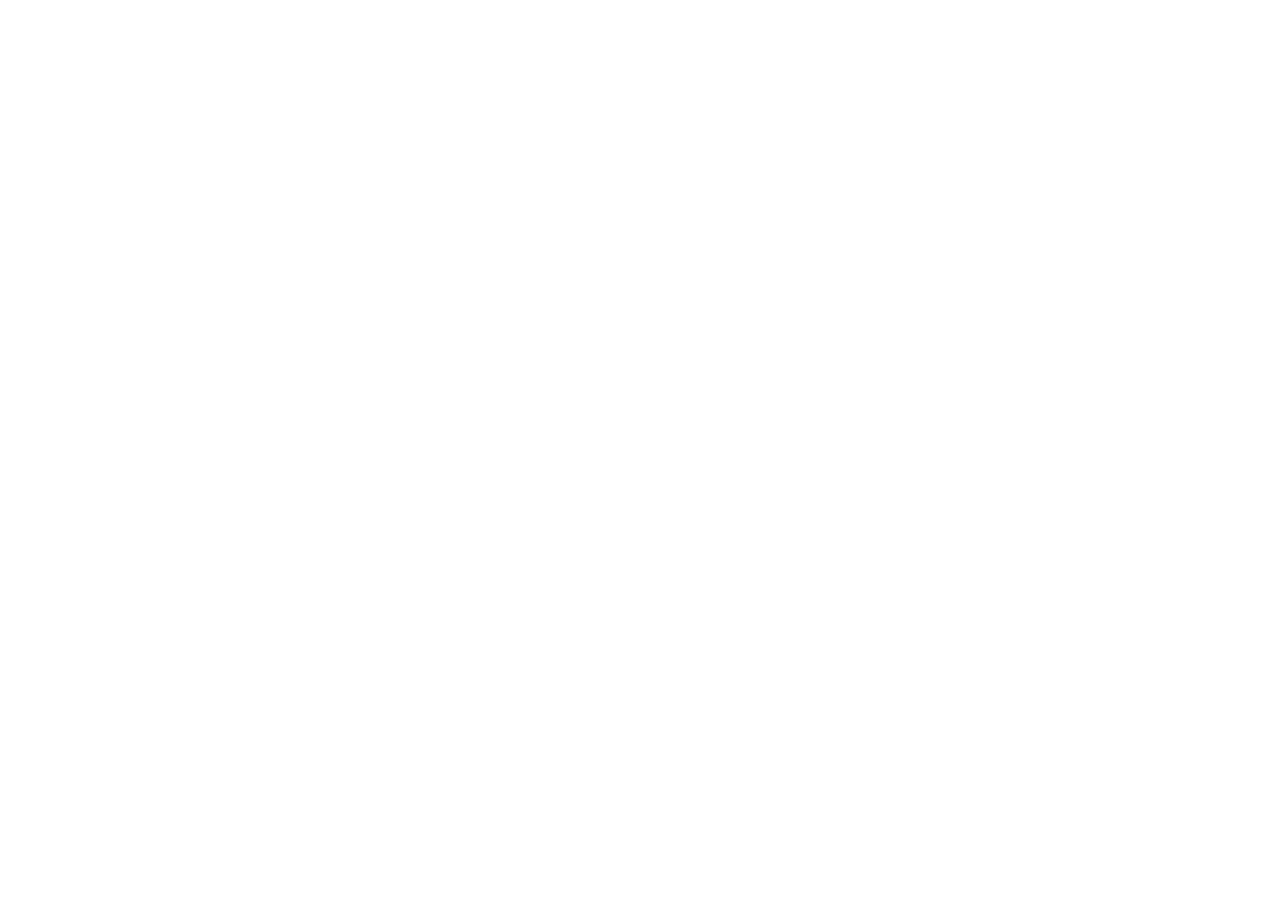
==== login.html @ 31818b15 "init project" ====
<!DOCTYPE html>
<html lang="en">
<head>
    <meta charset="UTF-8">
    <meta http-equiv="X-UA-Compatible" content="IE=edge">
    <meta name="viewport" content="width=device-width, initial-scale=1.0">
    <title>Document</title>
</head>
<body>
    
</body>
</html>
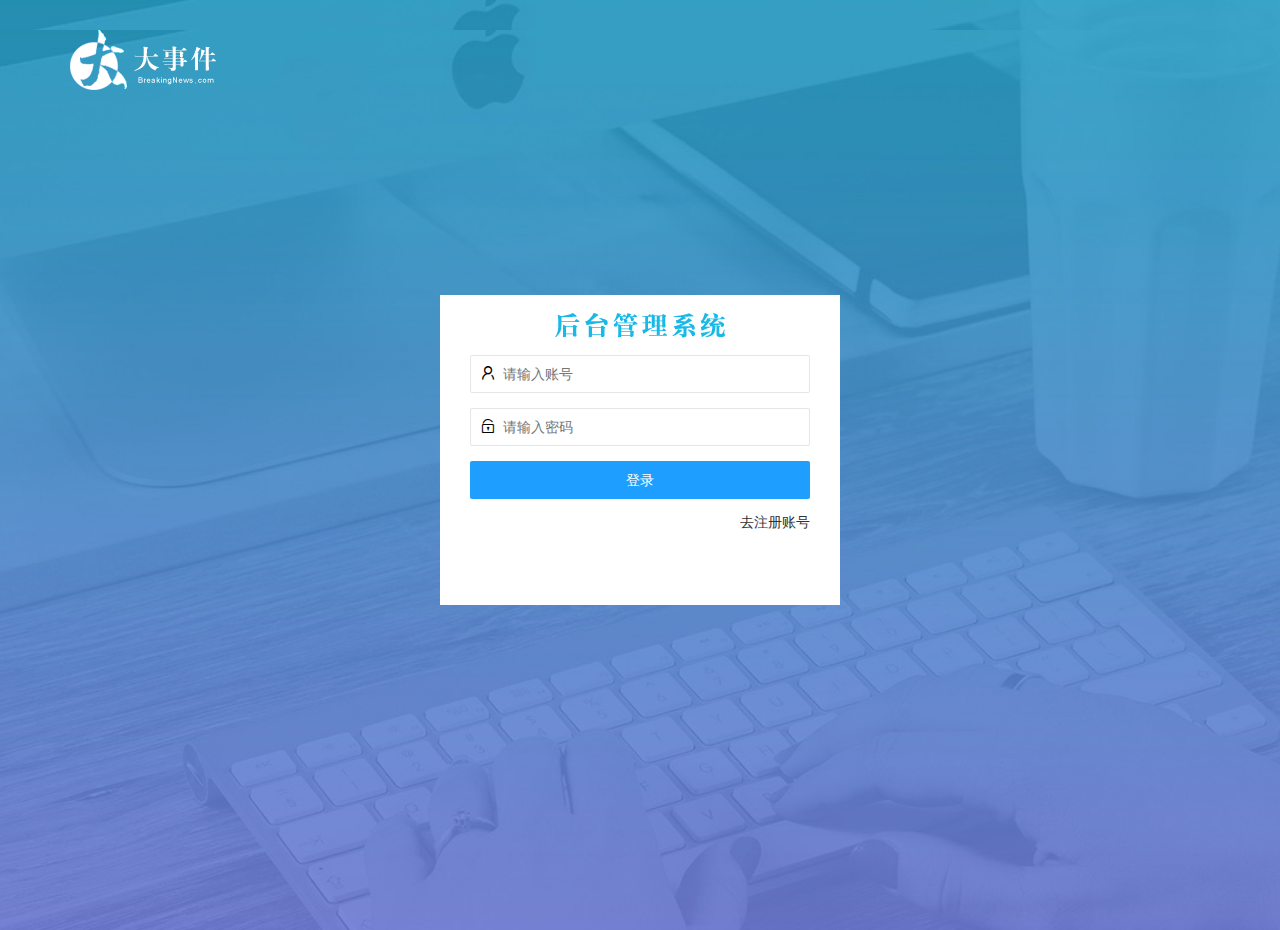
==== commit 35775973: "完成了登录和注册功能" ====
--- a/login.html
+++ b/login.html
@@ -4,9 +4,77 @@
     <meta charset="UTF-8">
     <meta http-equiv="X-UA-Compatible" content="IE=edge">
     <meta name="viewport" content="width=device-width, initial-scale=1.0">
-    <title>Document</title>
+    <title>大事件-登录/注册</title>
+    <!-- 导入layui样式 -->
+    <link rel="stylesheet" href="/assets/lib/layui/css/layui.css">
+    <!-- 导入自定义样式 -->
+    <link rel="stylesheet" href="/assets/css/login.css">
 </head>
 <body>
-    
+    <!-- 标题Logo区域 -->
+    <div class = 'bg_event layui-main'>
+        <img src="/assets/images/logo.png">
+    </div>
+
+    <!-- 登录注册区域 -->
+    <div class="bg_login">
+        <div class="bg_login_title"></div>
+        <!-- 登录区域 -->
+        <div class="login_box">
+            <!-- 登录表单 -->
+            <form class="layui-form" id="form_login">
+                <!-- 账号区域 -->
+                <div class="layui-form-item">
+                   <i class="layui-icon layui-icon-username"></i> 
+                   <input type="text" name="user" required  lay-verify="required" placeholder="请输入账号" autocomplete="off" class="layui-input">
+                </div>
+                <!-- 密码区域 -->
+                <div class="layui-form-item">
+                    <i class="layui-icon layui-icon-password"></i>  
+                    <input type="password" name="password" required  lay-verify="required|pwd" placeholder="请输入密码" autocomplete="off" class="layui-input">
+                </div>
+                <!-- 登录按钮 -->
+                <div class="layui-form-item">
+                    <button class="layui-btn layui-btn-fluid layui-btn-normal" lay-submit lay-filter="formDemo">登录</button>
+                </div>
+                <div class="layui-form-item">
+                    <a class="link" href="javascript:;" id="linkReg">去注册账号</a>
+                </div>
+            </form>
+            
+        </div>
+        <!-- 注册区域 -->
+        <div class="reg_box">
+            <!-- 注册表单 -->
+            <form class="layui-form" id = 'form_reg'>
+                <!-- 账号区域 -->
+                <div class="layui-form-item">
+                    <i class="layui-icon layui-icon-username"></i> 
+                   <input type="text" name="user" required  lay-verify="required" placeholder="请输入账号" autocomplete="off" class="layui-input">
+                </div>
+                <!-- 密码区域 -->
+                <div class="layui-form-item">
+                    <i class="layui-icon layui-icon-password"></i>  
+                    <input type="password" name="password" required  lay-verify="required|pwd" placeholder="请输入密码" autocomplete="off" class="layui-input">
+                </div>
+                <div class="layui-form-item">
+                    <i class="layui-icon layui-icon-password"></i>  
+                    <input type="password" name="repassword" required  lay-verify="required|repwd" placeholder="请再次输入密码" autocomplete="off" class="layui-input">
+                </div>
+                <!-- 注册按钮 -->
+                <div class="layui-form-item">
+                    <button class="layui-btn layui-btn-fluid layui-btn-normal" lay-submit lay-filter="formDemo">立即注册</button>
+                </div>
+                <div class="layui-form-item">
+                    <a class="link" href="javascript:;" id='linkLogin'>去登录</a>
+                </div>
+            </form>
+        </div>
+    </div>
+
+    <script src="/assets/lib/layui/layui.all.js"></script>
+    <script src="/assets/lib/jquery.js"></script>
+    <script src="/assets/js/baseApi.js"></script>
+    <script src="/assets/js/login.js"></script>
 </body>
 </html>--- a/assets/lib/layui/css/layui.css
+++ b/assets/lib/layui/css/layui.css
@@ -0,0 +1,2 @@
+/** layui-v2.5.5 MIT License By https://www.layui.com */
+ .layui-inline,img{display:inline-block;vertical-align:middle}h1,h2,h3,h4,h5,h6{font-weight:400}.layui-edge,.layui-header,.layui-inline,.layui-main{position:relative}.layui-body,.layui-edge,.layui-elip{overflow:hidden}.layui-btn,.layui-edge,.layui-inline,img{vertical-align:middle}.layui-btn,.layui-disabled,.layui-icon,.layui-unselect{-moz-user-select:none;-webkit-user-select:none;-ms-user-select:none}.layui-elip,.layui-form-checkbox span,.layui-form-pane .layui-form-label{text-overflow:ellipsis;white-space:nowrap}.layui-breadcrumb,.layui-tree-btnGroup{visibility:hidden}blockquote,body,button,dd,div,dl,dt,form,h1,h2,h3,h4,h5,h6,input,li,ol,p,pre,td,textarea,th,ul{margin:0;padding:0;-webkit-tap-highlight-color:rgba(0,0,0,0)}a:active,a:hover{outline:0}img{border:none}li{list-style:none}table{border-collapse:collapse;border-spacing:0}h4,h5,h6{font-size:100%}button,input,optgroup,option,select,textarea{font-family:inherit;font-size:inherit;font-style:inherit;font-weight:inherit;outline:0}pre{white-space:pre-wrap;white-space:-moz-pre-wrap;white-space:-pre-wrap;white-space:-o-pre-wrap;word-wrap:break-word}body{line-height:24px;font:14px Helvetica Neue,Helvetica,PingFang SC,Tahoma,Arial,sans-serif}hr{height:1px;margin:10px 0;border:0;clear:both}a{color:#333;text-decoration:none}a:hover{color:#777}a cite{font-style:normal;*cursor:pointer}.layui-border-box,.layui-border-box *{box-sizing:border-box}.layui-box,.layui-box *{box-sizing:content-box}.layui-clear{clear:both;*zoom:1}.layui-clear:after{content:'\20';clear:both;*zoom:1;display:block;height:0}.layui-inline{*display:inline;*zoom:1}.layui-edge{display:inline-block;width:0;height:0;border-width:6px;border-style:dashed;border-color:transparent}.layui-edge-top{top:-4px;border-bottom-color:#999;border-bottom-style:solid}.layui-edge-right{border-left-color:#999;border-left-style:solid}.layui-edge-bottom{top:2px;border-top-color:#999;border-top-style:solid}.layui-edge-left{border-right-color:#999;border-right-style:solid}.layui-disabled,.layui-disabled:hover{color:#d2d2d2!important;cursor:not-allowed!important}.layui-circle{border-radius:100%}.layui-show{display:block!important}.layui-hide{display:none!important}@font-face{font-family:layui-icon;src:url(../font/iconfont.eot?v=250);src:url(../font/iconfont.eot?v=250#iefix) format('embedded-opentype'),url(../font/iconfont.woff2?v=250) format('woff2'),url(../font/iconfont.woff?v=250) format('woff'),url(../font/iconfont.ttf?v=250) format('truetype'),url(../font/iconfont.svg?v=250#layui-icon) format('svg')}.layui-icon{font-family:layui-icon!important;font-size:16px;font-style:normal;-webkit-font-smoothing:antialiased;-moz-osx-font-smoothing:grayscale}.layui-icon-reply-fill:before{content:"\e611"}.layui-icon-set-fill:before{content:"\e614"}.layui-icon-menu-fill:before{content:"\e60f"}.layui-icon-search:before{content:"\e615"}.layui-icon-share:before{content:"\e641"}.layui-icon-set-sm:before{content:"\e620"}.layui-icon-engine:before{content:"\e628"}.layui-icon-close:before{content:"\1006"}.layui-icon-close-fill:before{content:"\1007"}.layui-icon-chart-screen:before{content:"\e629"}.layui-icon-star:before{content:"\e600"}.layui-icon-circle-dot:before{content:"\e617"}.layui-icon-chat:before{content:"\e606"}.layui-icon-release:before{content:"\e609"}.layui-icon-list:before{content:"\e60a"}.layui-icon-chart:before{content:"\e62c"}.layui-icon-ok-circle:before{content:"\1005"}.layui-icon-layim-theme:before{content:"\e61b"}.layui-icon-table:before{content:"\e62d"}.layui-icon-right:before{content:"\e602"}.layui-icon-left:before{content:"\e603"}.layui-icon-cart-simple:before{content:"\e698"}.layui-icon-face-cry:before{content:"\e69c"}.layui-icon-face-smile:before{content:"\e6af"}.layui-icon-survey:before{content:"\e6b2"}.layui-icon-tree:before{content:"\e62e"}.layui-icon-upload-circle:before{content:"\e62f"}.layui-icon-add-circle:before{content:"\e61f"}.layui-icon-download-circle:before{content:"\e601"}.layui-icon-templeate-1:before{content:"\e630"}.layui-icon-util:before{content:"\e631"}.layui-icon-face-surprised:before{content:"\e664"}.layui-icon-edit:before{content:"\e642"}.layui-icon-speaker:before{content:"\e645"}.layui-icon-down:before{content:"\e61a"}.layui-icon-file:before{content:"\e621"}.layui-icon-layouts:before{content:"\e632"}.layui-icon-rate-half:before{content:"\e6c9"}.layui-icon-add-circle-fine:before{content:"\e608"}.layui-icon-prev-circle:before{content:"\e633"}.layui-icon-read:before{content:"\e705"}.layui-icon-404:before{content:"\e61c"}.layui-icon-carousel:before{content:"\e634"}.layui-icon-help:before{content:"\e607"}.layui-icon-code-circle:before{content:"\e635"}.layui-icon-water:before{content:"\e636"}.layui-icon-username:before{content:"\e66f"}.layui-icon-find-fill:before{content:"\e670"}.layui-icon-about:before{content:"\e60b"}.layui-icon-location:before{content:"\e715"}.layui-icon-up:before{content:"\e619"}.layui-icon-pause:before{content:"\e651"}.layui-icon-date:before{content:"\e637"}.layui-icon-layim-uploadfile:before{content:"\e61d"}.layui-icon-delete:before{content:"\e640"}.layui-icon-play:before{content:"\e652"}.layui-icon-top:before{content:"\e604"}.layui-icon-friends:before{content:"\e612"}.layui-icon-refresh-3:before{content:"\e9aa"}.layui-icon-ok:before{content:"\e605"}.layui-icon-layer:before{content:"\e638"}.layui-icon-face-smile-fine:before{content:"\e60c"}.layui-icon-dollar:before{content:"\e659"}.layui-icon-group:before{content:"\e613"}.layui-icon-layim-download:before{content:"\e61e"}.layui-icon-picture-fine:before{content:"\e60d"}.layui-icon-link:before{content:"\e64c"}.layui-icon-diamond:before{content:"\e735"}.layui-icon-log:before{content:"\e60e"}.layui-icon-rate-solid:before{content:"\e67a"}.layui-icon-fonts-del:before{content:"\e64f"}.layui-icon-unlink:before{content:"\e64d"}.layui-icon-fonts-clear:before{content:"\e639"}.layui-icon-triangle-r:before{content:"\e623"}.layui-icon-circle:before{content:"\e63f"}.layui-icon-radio:before{content:"\e643"}.layui-icon-align-center:before{content:"\e647"}.layui-icon-align-right:before{content:"\e648"}.layui-icon-align-left:before{content:"\e649"}.layui-icon-loading-1:before{content:"\e63e"}.layui-icon-return:before{content:"\e65c"}.layui-icon-fonts-strong:before{content:"\e62b"}.layui-icon-upload:before{content:"\e67c"}.layui-icon-dialogue:before{content:"\e63a"}.layui-icon-video:before{content:"\e6ed"}.layui-icon-headset:before{content:"\e6fc"}.layui-icon-cellphone-fine:before{content:"\e63b"}.layui-icon-add-1:before{content:"\e654"}.layui-icon-face-smile-b:before{content:"\e650"}.layui-icon-fonts-html:before{content:"\e64b"}.layui-icon-form:before{content:"\e63c"}.layui-icon-cart:before{content:"\e657"}.layui-icon-camera-fill:before{content:"\e65d"}.layui-icon-tabs:before{content:"\e62a"}.layui-icon-fonts-code:before{content:"\e64e"}.layui-icon-fire:before{content:"\e756"}.layui-icon-set:before{content:"\e716"}.layui-icon-fonts-u:before{content:"\e646"}.layui-icon-triangle-d:before{content:"\e625"}.layui-icon-tips:before{content:"\e702"}.layui-icon-picture:before{content:"\e64a"}.layui-icon-more-vertical:before{content:"\e671"}.layui-icon-flag:before{content:"\e66c"}.layui-icon-loading:before{content:"\e63d"}.layui-icon-fonts-i:before{content:"\e644"}.layui-icon-refresh-1:before{content:"\e666"}.layui-icon-rmb:before{content:"\e65e"}.layui-icon-home:before{content:"\e68e"}.layui-icon-user:before{content:"\e770"}.layui-icon-notice:before{content:"\e667"}.layui-icon-login-weibo:before{content:"\e675"}.layui-icon-voice:before{content:"\e688"}.layui-icon-upload-drag:before{content:"\e681"}.layui-icon-login-qq:before{content:"\e676"}.layui-icon-snowflake:before{content:"\e6b1"}.layui-icon-file-b:before{content:"\e655"}.layui-icon-template:before{content:"\e663"}.layui-icon-auz:before{content:"\e672"}.layui-icon-console:before{content:"\e665"}.layui-icon-app:before{content:"\e653"}.layui-icon-prev:before{content:"\e65a"}.layui-icon-website:before{content:"\e7ae"}.layui-icon-next:before{content:"\e65b"}.layui-icon-component:before{content:"\e857"}.layui-icon-more:before{content:"\e65f"}.layui-icon-login-wechat:before{content:"\e677"}.layui-icon-shrink-right:before{content:"\e668"}.layui-icon-spread-left:before{content:"\e66b"}.layui-icon-camera:before{content:"\e660"}.layui-icon-note:before{content:"\e66e"}.layui-icon-refresh:before{content:"\e669"}.layui-icon-female:before{content:"\e661"}.layui-icon-male:before{content:"\e662"}.layui-icon-password:before{content:"\e673"}.layui-icon-senior:before{content:"\e674"}.layui-icon-theme:before{content:"\e66a"}.layui-icon-tread:before{content:"\e6c5"}.layui-icon-praise:before{content:"\e6c6"}.layui-icon-star-fill:before{content:"\e658"}.layui-icon-rate:before{content:"\e67b"}.layui-icon-template-1:before{content:"\e656"}.layui-icon-vercode:before{content:"\e679"}.layui-icon-cellphone:before{content:"\e678"}.layui-icon-screen-full:before{content:"\e622"}.layui-icon-screen-restore:before{content:"\e758"}.layui-icon-cols:before{content:"\e610"}.layui-icon-export:before{content:"\e67d"}.layui-icon-print:before{content:"\e66d"}.layui-icon-slider:before{content:"\e714"}.layui-icon-addition:before{content:"\e624"}.layui-icon-subtraction:before{content:"\e67e"}.layui-icon-service:before{content:"\e626"}.layui-icon-transfer:before{content:"\e691"}.layui-main{width:1140px;margin:0 auto}.layui-header{z-index:1000;height:60px}.layui-header a:hover{transition:all .5s;-webkit-transition:all .5s}.layui-side{position:fixed;left:0;top:0;bottom:0;z-index:999;width:200px;overflow-x:hidden}.layui-side-scroll{position:relative;width:220px;height:100%;overflow-x:hidden}.layui-body{position:absolute;left:200px;right:0;top:0;bottom:0;z-index:998;width:auto;overflow-y:auto;box-sizing:border-box}.layui-layout-body{overflow:hidden}.layui-layout-admin .layui-header{background-color:#23262E}.layui-layout-admin .layui-side{top:60px;width:200px;overflow-x:hidden}.layui-layout-admin .layui-body{position:fixed;top:60px;bottom:44px}.layui-layout-admin .layui-main{width:auto;margin:0 15px}.layui-layout-admin .layui-footer{position:fixed;left:200px;right:0;bottom:0;height:44px;line-height:44px;padding:0 15px;background-color:#eee}.layui-layout-admin .layui-logo{position:absolute;left:0;top:0;width:200px;height:100%;line-height:60px;text-align:center;color:#009688;font-size:16px}.layui-layout-admin .layui-header .layui-nav{background:0 0}.layui-layout-left{position:absolute!important;left:200px;top:0}.layui-layout-right{position:absolute!important;right:0;top:0}.layui-container{position:relative;margin:0 auto;padding:0 15px;box-sizing:border-box}.layui-fluid{position:relative;margin:0 auto;padding:0 15px}.layui-row:after,.layui-row:before{content:'';display:block;clear:both}.layui-col-lg1,.layui-col-lg10,.layui-col-lg11,.layui-col-lg12,.layui-col-lg2,.layui-col-lg3,.layui-col-lg4,.layui-col-lg5,.layui-col-lg6,.layui-col-lg7,.layui-col-lg8,.layui-col-lg9,.layui-col-md1,.layui-col-md10,.layui-col-md11,.layui-col-md12,.layui-col-md2,.layui-col-md3,.layui-col-md4,.layui-col-md5,.layui-col-md6,.layui-col-md7,.layui-col-md8,.layui-col-md9,.layui-col-sm1,.layui-col-sm10,.layui-col-sm11,.layui-col-sm12,.layui-col-sm2,.layui-col-sm3,.layui-col-sm4,.layui-col-sm5,.layui-col-sm6,.layui-col-sm7,.layui-col-sm8,.layui-col-sm9,.layui-col-xs1,.layui-col-xs10,.layui-col-xs11,.layui-col-xs12,.layui-col-xs2,.layui-col-xs3,.layui-col-xs4,.layui-col-xs5,.layui-col-xs6,.layui-col-xs7,.layui-col-xs8,.layui-col-xs9{position:relative;display:block;box-sizing:border-box}.layui-col-xs1,.layui-col-xs10,.layui-col-xs11,.layui-col-xs12,.layui-col-xs2,.layui-col-xs3,.layui-col-xs4,.layui-col-xs5,.layui-col-xs6,.layui-col-xs7,.layui-col-xs8,.layui-col-xs9{float:left}.layui-col-xs1{width:8.33333333%}.layui-col-xs2{width:16.66666667%}.layui-col-xs3{width:25%}.layui-col-xs4{width:33.33333333%}.layui-col-xs5{width:41.66666667%}.layui-col-xs6{width:50%}.layui-col-xs7{width:58.33333333%}.layui-col-xs8{width:66.66666667%}.layui-col-xs9{width:75%}.layui-col-xs10{width:83.33333333%}.layui-col-xs11{width:91.66666667%}.layui-col-xs12{width:100%}.layui-col-xs-offset1{margin-left:8.33333333%}.layui-col-xs-offset2{margin-left:16.66666667%}.layui-col-xs-offset3{margin-left:25%}.layui-col-xs-offset4{margin-left:33.33333333%}.layui-col-xs-offset5{margin-left:41.66666667%}.layui-col-xs-offset6{margin-left:50%}.layui-col-xs-offset7{margin-left:58.33333333%}.layui-col-xs-offset8{margin-left:66.66666667%}.layui-col-xs-offset9{margin-left:75%}.layui-col-xs-offset10{margin-left:83.33333333%}.layui-col-xs-offset11{margin-left:91.66666667%}.layui-col-xs-offset12{margin-left:100%}@media screen and (max-width:768px){.layui-hide-xs{display:none!important}.layui-show-xs-block{display:block!important}.layui-show-xs-inline{display:inline!important}.layui-show-xs-inline-block{display:inline-block!important}}@media screen and (min-width:768px){.layui-container{width:750px}.layui-hide-sm{display:none!important}.layui-show-sm-block{display:block!important}.layui-show-sm-inline{display:inline!important}.layui-show-sm-inline-block{display:inline-block!important}.layui-col-sm1,.layui-col-sm10,.layui-col-sm11,.layui-col-sm12,.layui-col-sm2,.layui-col-sm3,.layui-col-sm4,.layui-col-sm5,.layui-col-sm6,.layui-col-sm7,.layui-col-sm8,.layui-col-sm9{float:left}.layui-col-sm1{width:8.33333333%}.layui-col-sm2{width:16.66666667%}.layui-col-sm3{width:25%}.layui-col-sm4{width:33.33333333%}.layui-col-sm5{width:41.66666667%}.layui-col-sm6{width:50%}.layui-col-sm7{width:58.33333333%}.layui-col-sm8{width:66.66666667%}.layui-col-sm9{width:75%}.layui-col-sm10{width:83.33333333%}.layui-col-sm11{width:91.66666667%}.layui-col-sm12{width:100%}.layui-col-sm-offset1{margin-left:8.33333333%}.layui-col-sm-offset2{margin-left:16.66666667%}.layui-col-sm-offset3{margin-left:25%}.layui-col-sm-offset4{margin-left:33.33333333%}.layui-col-sm-offset5{margin-left:41.66666667%}.layui-col-sm-offset6{margin-left:50%}.layui-col-sm-offset7{margin-left:58.33333333%}.layui-col-sm-offset8{margin-left:66.66666667%}.layui-col-sm-offset9{margin-left:75%}.layui-col-sm-offset10{margin-left:83.33333333%}.layui-col-sm-offset11{margin-left:91.66666667%}.layui-col-sm-offset12{margin-left:100%}}@media screen and (min-width:992px){.layui-container{width:970px}.layui-hide-md{display:none!important}.layui-show-md-block{display:block!important}.layui-show-md-inline{display:inline!important}.layui-show-md-inline-block{display:inline-block!important}.layui-col-md1,.layui-col-md10,.layui-col-md11,.layui-col-md12,.layui-col-md2,.layui-col-md3,.layui-col-md4,.layui-col-md5,.layui-col-md6,.layui-col-md7,.layui-col-md8,.layui-col-md9{float:left}.layui-col-md1{width:8.33333333%}.layui-col-md2{width:16.66666667%}.layui-col-md3{width:25%}.layui-col-md4{width:33.33333333%}.layui-col-md5{width:41.66666667%}.layui-col-md6{width:50%}.layui-col-md7{width:58.33333333%}.layui-col-md8{width:66.66666667%}.layui-col-md9{width:75%}.layui-col-md10{width:83.33333333%}.layui-col-md11{width:91.66666667%}.layui-col-md12{width:100%}.layui-col-md-offset1{margin-left:8.33333333%}.layui-col-md-offset2{margin-left:16.66666667%}.layui-col-md-offset3{margin-left:25%}.layui-col-md-offset4{margin-left:33.33333333%}.layui-col-md-offset5{margin-left:41.66666667%}.layui-col-md-offset6{margin-left:50%}.layui-col-md-offset7{margin-left:58.33333333%}.layui-col-md-offset8{margin-left:66.66666667%}.layui-col-md-offset9{margin-left:75%}.layui-col-md-offset10{margin-left:83.33333333%}.layui-col-md-offset11{margin-left:91.66666667%}.layui-col-md-offset12{margin-left:100%}}@media screen and (min-width:1200px){.layui-container{width:1170px}.layui-hide-lg{display:none!important}.layui-show-lg-block{display:block!important}.layui-show-lg-inline{display:inline!important}.layui-show-lg-inline-block{display:inline-block!important}.layui-col-lg1,.layui-col-lg10,.layui-col-lg11,.layui-col-lg12,.layui-col-lg2,.layui-col-lg3,.layui-col-lg4,.layui-col-lg5,.layui-col-lg6,.layui-col-lg7,.layui-col-lg8,.layui-col-lg9{float:left}.layui-col-lg1{width:8.33333333%}.layui-col-lg2{width:16.66666667%}.layui-col-lg3{width:25%}.layui-col-lg4{width:33.33333333%}.layui-col-lg5{width:41.66666667%}.layui-col-lg6{width:50%}.layui-col-lg7{width:58.33333333%}.layui-col-lg8{width:66.66666667%}.layui-col-lg9{width:75%}.layui-col-lg10{width:83.33333333%}.layui-col-lg11{width:91.66666667%}.layui-col-lg12{width:100%}.layui-col-lg-offset1{margin-left:8.33333333%}.layui-col-lg-offset2{margin-left:16.66666667%}.layui-col-lg-offset3{margin-left:25%}.layui-col-lg-offset4{margin-left:33.33333333%}.layui-col-lg-offset5{margin-left:41.66666667%}.layui-col-lg-offset6{margin-left:50%}.layui-col-lg-offset7{margin-left:58.33333333%}.layui-col-lg-offset8{margin-left:66.66666667%}.layui-col-lg-offset9{margin-left:75%}.layui-col-lg-offset10{margin-left:83.33333333%}.layui-col-lg-offset11{margin-left:91.66666667%}.layui-col-lg-offset12{margin-left:100%}}.layui-col-space1{margin:-.5px}.layui-col-space1>*{padding:.5px}.layui-col-space3{margin:-1.5px}.layui-col-space3>*{padding:1.5px}.layui-col-space5{margin:-2.5px}.layui-col-space5>*{padding:2.5px}.layui-col-space8{margin:-3.5px}.layui-col-space8>*{padding:3.5px}.layui-col-space10{margin:-5px}.layui-col-space10>*{padding:5px}.layui-col-space12{margin:-6px}.layui-col-space12>*{padding:6px}.layui-col-space15{margin:-7.5px}.layui-col-space15>*{padding:7.5px}.layui-col-space18{margin:-9px}.layui-col-space18>*{padding:9px}.layui-col-space20{margin:-10px}.layui-col-space20>*{padding:10px}.layui-col-space22{margin:-11px}.layui-col-space22>*{padding:11px}.layui-col-space25{margin:-12.5px}.layui-col-space25>*{padding:12.5px}.layui-col-space30{margin:-15px}.layui-col-space30>*{padding:15px}.layui-btn,.layui-input,.layui-select,.layui-textarea,.layui-upload-button{outline:0;-webkit-appearance:none;transition:all .3s;-webkit-transition:all .3s;box-sizing:border-box}.layui-elem-quote{margin-bottom:10px;padding:15px;line-height:22px;border-left:5px solid #009688;border-radius:0 2px 2px 0;background-color:#f2f2f2}.layui-quote-nm{border-style:solid;border-width:1px 1px 1px 5px;background:0 0}.layui-elem-field{margin-bottom:10px;padding:0;border-width:1px;border-style:solid}.layui-elem-field legend{margin-left:20px;padding:0 10px;font-size:20px;font-weight:300}.layui-field-title{margin:10px 0 20px;border-width:1px 0 0}.layui-field-box{padding:10px 15px}.layui-field-title .layui-field-box{padding:10px 0}.layui-progress{position:relative;height:6px;border-radius:20px;background-color:#e2e2e2}.layui-progress-bar{position:absolute;left:0;top:0;width:0;max-width:100%;height:6px;border-radius:20px;text-align:right;background-color:#5FB878;transition:all .3s;-webkit-transition:all .3s}.layui-progress-big,.layui-progress-big .layui-progress-bar{height:18px;line-height:18px}.layui-progress-text{position:relative;top:-20px;line-height:18px;font-size:12px;color:#666}.layui-progress-big .layui-progress-text{position:static;padding:0 10px;color:#fff}.layui-collapse{border-width:1px;border-style:solid;border-radius:2px}.layui-colla-content,.layui-colla-item{border-top-width:1px;border-top-style:solid}.layui-colla-item:first-child{border-top:none}.layui-colla-title{position:relative;height:42px;line-height:42px;padding:0 15px 0 35px;color:#333;background-color:#f2f2f2;cursor:pointer;font-size:14px;overflow:hidden}.layui-colla-content{display:none;padding:10px 15px;line-height:22px;color:#666}.layui-colla-icon{position:absolute;left:15px;top:0;font-size:14px}.layui-card{margin-bottom:15px;border-radius:2px;background-color:#fff;box-shadow:0 1px 2px 0 rgba(0,0,0,.05)}.layui-card:last-child{margin-bottom:0}.layui-card-header{position:relative;height:42px;line-height:42px;padding:0 15px;border-bottom:1px solid #f6f6f6;color:#333;border-radius:2px 2px 0 0;font-size:14px}.layui-bg-black,.layui-bg-blue,.layui-bg-cyan,.layui-bg-green,.layui-bg-orange,.layui-bg-red{color:#fff!important}.layui-card-body{position:relative;padding:10px 15px;line-height:24px}.layui-card-body[pad15]{padding:15px}.layui-card-body[pad20]{padding:20px}.layui-card-body .layui-table{margin:5px 0}.layui-card .layui-tab{margin:0}.layui-panel-window{position:relative;padding:15px;border-radius:0;border-top:5px solid #E6E6E6;background-color:#fff}.layui-auxiliar-moving{position:fixed;left:0;right:0;top:0;bottom:0;width:100%;height:100%;background:0 0;z-index:9999999999}.layui-form-label,.layui-form-mid,.layui-form-select,.layui-input-block,.layui-input-inline,.layui-textarea{position:relative}.layui-bg-red{background-color:#FF5722!important}.layui-bg-orange{background-color:#FFB800!important}.layui-bg-green{background-color:#009688!important}.layui-bg-cyan{background-color:#2F4056!important}.layui-bg-blue{background-color:#1E9FFF!important}.layui-bg-black{background-color:#393D49!important}.layui-bg-gray{background-color:#eee!important;color:#666!important}.layui-badge-rim,.layui-colla-content,.layui-colla-item,.layui-collapse,.layui-elem-field,.layui-form-pane .layui-form-item[pane],.layui-form-pane .layui-form-label,.layui-input,.layui-layedit,.layui-layedit-tool,.layui-quote-nm,.layui-select,.layui-tab-bar,.layui-tab-card,.layui-tab-title,.layui-tab-title .layui-this:after,.layui-textarea{border-color:#e6e6e6}.layui-timeline-item:before,hr{background-color:#e6e6e6}.layui-text{line-height:22px;font-size:14px;color:#666}.layui-text h1,.layui-text h2,.layui-text h3{font-weight:500;color:#333}.layui-text h1{font-size:30px}.layui-text h2{font-size:24px}.layui-text h3{font-size:18px}.layui-text a:not(.layui-btn){color:#01AAED}.layui-text a:not(.layui-btn):hover{text-decoration:underline}.layui-text ul{padding:5px 0 5px 15px}.layui-text ul li{margin-top:5px;list-style-type:disc}.layui-text em,.layui-word-aux{color:#999!important;padding:0 5px!important}.layui-btn{display:inline-block;height:38px;line-height:38px;padding:0 18px;background-color:#009688;color:#fff;white-space:nowrap;text-align:center;font-size:14px;border:none;border-radius:2px;cursor:pointer}.layui-btn:hover{opacity:.8;filter:alpha(opacity=80);color:#fff}.layui-btn:active{opacity:1;filter:alpha(opacity=100)}.layui-btn+.layui-btn{margin-left:10px}.layui-btn-container{font-size:0}.layui-btn-container .layui-btn{margin-right:10px;margin-bottom:10px}.layui-btn-container .layui-btn+.layui-btn{margin-left:0}.layui-table .layui-btn-container .layui-btn{margin-bottom:9px}.layui-btn-radius{border-radius:100px}.layui-btn .layui-icon{margin-right:3px;font-size:18px;vertical-align:bottom;vertical-align:middle\9}.layui-btn-primary{border:1px solid #C9C9C9;background-color:#fff;color:#555}.layui-btn-primary:hover{border-color:#009688;color:#333}.layui-btn-normal{background-color:#1E9FFF}.layui-btn-warm{background-color:#FFB800}.layui-btn-danger{background-color:#FF5722}.layui-btn-checked{background-color:#5FB878}.layui-btn-disabled,.layui-btn-disabled:active,.layui-btn-disabled:hover{border:1px solid #e6e6e6;background-color:#FBFBFB;color:#C9C9C9;cursor:not-allowed;opacity:1}.layui-btn-lg{height:44px;line-height:44px;padding:0 25px;font-size:16px}.layui-btn-sm{height:30px;line-height:30px;padding:0 10px;font-size:12px}.layui-btn-sm i{font-size:16px!important}.layui-btn-xs{height:22px;line-height:22px;padding:0 5px;font-size:12px}.layui-btn-xs i{font-size:14px!important}.layui-btn-group{display:inline-block;vertical-align:middle;font-size:0}.layui-btn-group .layui-btn{margin-left:0!important;margin-right:0!important;border-left:1px solid rgba(255,255,255,.5);border-radius:0}.layui-btn-group .layui-btn-primary{border-left:none}.layui-btn-group .layui-btn-primary:hover{border-color:#C9C9C9;color:#009688}.layui-btn-group .layui-btn:first-child{border-left:none;border-radius:2px 0 0 2px}.layui-btn-group .layui-btn-primary:first-child{border-left:1px solid #c9c9c9}.layui-btn-group .layui-btn:last-child{border-radius:0 2px 2px 0}.layui-btn-group .layui-btn+.layui-btn{margin-left:0}.layui-btn-group+.layui-btn-group{margin-left:10px}.layui-btn-fluid{width:100%}.layui-input,.layui-select,.layui-textarea{height:38px;line-height:1.3;line-height:38px\9;border-width:1px;border-style:solid;background-color:#fff;border-radius:2px}.layui-input::-webkit-input-placeholder,.layui-select::-webkit-input-placeholder,.layui-textarea::-webkit-input-placeholder{line-height:1.3}.layui-input,.layui-textarea{display:block;width:100%;padding-left:10px}.layui-input:hover,.layui-textarea:hover{border-color:#D2D2D2!important}.layui-input:focus,.layui-textarea:focus{border-color:#C9C9C9!important}.layui-textarea{min-height:100px;height:auto;line-height:20px;padding:6px 10px;resize:vertical}.layui-select{padding:0 10px}.layui-form input[type=checkbox],.layui-form input[type=radio],.layui-form select{display:none}.layui-form [lay-ignore]{display:initial}.layui-form-item{margin-bottom:15px;clear:both;*zoom:1}.layui-form-item:after{content:'\20';clear:both;*zoom:1;display:block;height:0}.layui-form-label{float:left;display:block;padding:9px 15px;width:80px;font-weight:400;line-height:20px;text-align:right}.layui-form-label-col{display:block;float:none;padding:9px 0;line-height:20px;text-align:left}.layui-form-item .layui-inline{margin-bottom:5px;margin-right:10px}.layui-input-block{margin-left:110px;min-height:36px}.layui-input-inline{display:inline-block;vertical-align:middle}.layui-form-item .layui-input-inline{float:left;width:190px;margin-right:10px}.layui-form-text .layui-input-inline{width:auto}.layui-form-mid{float:left;display:block;padding:9px 0!important;line-height:20px;margin-right:10px}.layui-form-danger+.layui-form-select .layui-input,.layui-form-danger:focus{border-color:#FF5722!important}.layui-form-select .layui-input{padding-right:30px;cursor:pointer}.layui-form-select .layui-edge{position:absolute;right:10px;top:50%;margin-top:-3px;cursor:pointer;border-width:6px;border-top-color:#c2c2c2;border-top-style:solid;transition:all .3s;-webkit-transition:all .3s}.layui-form-select dl{display:none;position:absolute;left:0;top:42px;padding:5px 0;z-index:899;min-width:100%;border:1px solid #d2d2d2;max-height:300px;overflow-y:auto;background-color:#fff;border-radius:2px;box-shadow:0 2px 4px rgba(0,0,0,.12);box-sizing:border-box}.layui-form-select dl dd,.layui-form-select dl dt{padding:0 10px;line-height:36px;white-space:nowrap;overflow:hidden;text-overflow:ellipsis}.layui-form-select dl dt{font-size:12px;color:#999}.layui-form-select dl dd{cursor:pointer}.layui-form-select dl dd:hover{background-color:#f2f2f2;-webkit-transition:.5s all;transition:.5s all}.layui-form-select .layui-select-group dd{padding-left:20px}.layui-form-select dl dd.layui-select-tips{padding-left:10px!important;color:#999}.layui-form-select dl dd.layui-this{background-color:#5FB878;color:#fff}.layui-form-checkbox,.layui-form-select dl dd.layui-disabled{background-color:#fff}.layui-form-selected dl{display:block}.layui-form-checkbox,.layui-form-checkbox *,.layui-form-switch{display:inline-block;vertical-align:middle}.layui-form-selected .layui-edge{margin-top:-9px;-webkit-transform:rotate(180deg);transform:rotate(180deg);margin-top:-3px\9}:root .layui-form-selected .layui-edge{margin-top:-9px\0/IE9}.layui-form-selectup dl{top:auto;bottom:42px}.layui-select-none{margin:5px 0;text-align:center;color:#999}.layui-select-disabled .layui-disabled{border-color:#eee!important}.layui-select-disabled .layui-edge{border-top-color:#d2d2d2}.layui-form-checkbox{position:relative;height:30px;line-height:30px;margin-right:10px;padding-right:30px;cursor:pointer;font-size:0;-webkit-transition:.1s linear;transition:.1s linear;box-sizing:border-box}.layui-form-checkbox span{padding:0 10px;height:100%;font-size:14px;border-radius:2px 0 0 2px;background-color:#d2d2d2;color:#fff;overflow:hidden}.layui-form-checkbox:hover span{background-color:#c2c2c2}.layui-form-checkbox i{position:absolute;right:0;top:0;width:30px;height:28px;border:1px solid #d2d2d2;border-left:none;border-radius:0 2px 2px 0;color:#fff;font-size:20px;text-align:center}.layui-form-checkbox:hover i{border-color:#c2c2c2;color:#c2c2c2}.layui-form-checked,.layui-form-checked:hover{border-color:#5FB878}.layui-form-checked span,.layui-form-checked:hover span{background-color:#5FB878}.layui-form-checked i,.layui-form-checked:hover i{color:#5FB878}.layui-form-item .layui-form-checkbox{margin-top:4px}.layui-form-checkbox[lay-skin=primary]{height:auto!important;line-height:normal!important;min-width:18px;min-height:18px;border:none!important;margin-right:0;padding-left:28px;padding-right:0;background:0 0}.layui-form-checkbox[lay-skin=primary] span{padding-left:0;padding-right:15px;line-height:18px;background:0 0;color:#666}.layui-form-checkbox[lay-skin=primary] i{right:auto;left:0;width:16px;height:16px;line-height:16px;border:1px solid #d2d2d2;font-size:12px;border-radius:2px;background-color:#fff;-webkit-transition:.1s linear;transition:.1s linear}.layui-form-checkbox[lay-skin=primary]:hover i{border-color:#5FB878;color:#fff}.layui-form-checked[lay-skin=primary] i{border-color:#5FB878!important;background-color:#5FB878;color:#fff}.layui-checkbox-disbaled[lay-skin=primary] span{background:0 0!important;color:#c2c2c2}.layui-checkbox-disbaled[lay-skin=primary]:hover i{border-color:#d2d2d2}.layui-form-item .layui-form-checkbox[lay-skin=primary]{margin-top:10px}.layui-form-switch{position:relative;height:22px;line-height:22px;min-width:35px;padding:0 5px;margin-top:8px;border:1px solid #d2d2d2;border-radius:20px;cursor:pointer;background-color:#fff;-webkit-transition:.1s linear;transition:.1s linear}.layui-form-switch i{position:absolute;left:5px;top:3px;width:16px;height:16px;border-radius:20px;background-color:#d2d2d2;-webkit-transition:.1s linear;transition:.1s linear}.layui-form-switch em{position:relative;top:0;width:25px;margin-left:21px;padding:0!important;text-align:center!important;color:#999!important;font-style:normal!important;font-size:12px}.layui-form-onswitch{border-color:#5FB878;background-color:#5FB878}.layui-checkbox-disbaled,.layui-checkbox-disbaled i{border-color:#e2e2e2!important}.layui-form-onswitch i{left:100%;margin-left:-21px;background-color:#fff}.layui-form-onswitch em{margin-left:5px;margin-right:21px;color:#fff!important}.layui-checkbox-disbaled span{background-color:#e2e2e2!important}.layui-checkbox-disbaled:hover i{color:#fff!important}[lay-radio]{display:none}.layui-form-radio,.layui-form-radio *{display:inline-block;vertical-align:middle}.layui-form-radio{line-height:28px;margin:6px 10px 0 0;padding-right:10px;cursor:pointer;font-size:0}.layui-form-radio *{font-size:14px}.layui-form-radio>i{margin-right:8px;font-size:22px;color:#c2c2c2}.layui-form-radio>i:hover,.layui-form-radioed>i{color:#5FB878}.layui-radio-disbaled>i{color:#e2e2e2!important}.layui-form-pane .layui-form-label{width:110px;padding:8px 15px;height:38px;line-height:20px;border-width:1px;border-style:solid;border-radius:2px 0 0 2px;text-align:center;background-color:#FBFBFB;overflow:hidden;box-sizing:border-box}.layui-form-pane .layui-input-inline{margin-left:-1px}.layui-form-pane .layui-input-block{margin-left:110px;left:-1px}.layui-form-pane .layui-input{border-radius:0 2px 2px 0}.layui-form-pane .layui-form-text .layui-form-label{float:none;width:100%;border-radius:2px;box-sizing:border-box;text-align:left}.layui-form-pane .layui-form-text .layui-input-inline{display:block;margin:0;top:-1px;clear:both}.layui-form-pane .layui-form-text .layui-input-block{margin:0;left:0;top:-1px}.layui-form-pane .layui-form-text .layui-textarea{min-height:100px;border-radius:0 0 2px 2px}.layui-form-pane .layui-form-checkbox{margin:4px 0 4px 10px}.layui-form-pane .layui-form-radio,.layui-form-pane .layui-form-switch{margin-top:6px;margin-left:10px}.layui-form-pane .layui-form-item[pane]{position:relative;border-width:1px;border-style:solid}.layui-form-pane .layui-form-item[pane] .layui-form-label{position:absolute;left:0;top:0;height:100%;border-width:0 1px 0 0}.layui-form-pane .layui-form-item[pane] .layui-input-inline{margin-left:110px}@media screen and (max-width:450px){.layui-form-item .layui-form-label{text-overflow:ellipsis;overflow:hidden;white-space:nowrap}.layui-form-item .layui-inline{display:block;margin-right:0;margin-bottom:20px;clear:both}.layui-form-item .layui-inline:after{content:'\20';clear:both;display:block;height:0}.layui-form-item .layui-input-inline{display:block;float:none;left:-3px;width:auto;margin:0 0 10px 112px}.layui-form-item .layui-input-inline+.layui-form-mid{margin-left:110px;top:-5px;padding:0}.layui-form-item .layui-form-checkbox{margin-right:5px;margin-bottom:5px}}.layui-layedit{border-width:1px;border-style:solid;border-radius:2px}.layui-layedit-tool{padding:3px 5px;border-bottom-width:1px;border-bottom-style:solid;font-size:0}.layedit-tool-fixed{position:fixed;top:0;border-top:1px solid #e2e2e2}.layui-layedit-tool .layedit-tool-mid,.layui-layedit-tool .layui-icon{display:inline-block;vertical-align:middle;text-align:center;font-size:14px}.layui-layedit-tool .layui-icon{position:relative;width:32px;height:30px;line-height:30px;margin:3px 5px;color:#777;cursor:pointer;border-radius:2px}.layui-layedit-tool .layui-icon:hover{color:#393D49}.layui-layedit-tool .layui-icon:active{color:#000}.layui-layedit-tool .layedit-tool-active{background-color:#e2e2e2;color:#000}.layui-layedit-tool .layui-disabled,.layui-layedit-tool .layui-disabled:hover{color:#d2d2d2;cursor:not-allowed}.layui-layedit-tool .layedit-tool-mid{width:1px;height:18px;margin:0 10px;background-color:#d2d2d2}.layedit-tool-html{width:50px!important;font-size:30px!important}.layedit-tool-b,.layedit-tool-code,.layedit-tool-help{font-size:16px!important}.layedit-tool-d,.layedit-tool-face,.layedit-tool-image,.layedit-tool-unlink{font-size:18px!important}.layedit-tool-image input{position:absolute;font-size:0;left:0;top:0;width:100%;height:100%;opacity:.01;filter:Alpha(opacity=1);cursor:pointer}.layui-layedit-iframe iframe{display:block;width:100%}#LAY_layedit_code{overflow:hidden}.layui-laypage{display:inline-block;*display:inline;*zoom:1;vertical-align:middle;margin:10px 0;font-size:0}.layui-laypage>a:first-child,.layui-laypage>a:first-child em{border-radius:2px 0 0 2px}.layui-laypage>a:last-child,.layui-laypage>a:last-child em{border-radius:0 2px 2px 0}.layui-laypage>:first-child{margin-left:0!important}.layui-laypage>:last-child{margin-right:0!important}.layui-laypage a,.layui-laypage button,.layui-laypage input,.layui-laypage select,.layui-laypage span{border:1px solid #e2e2e2}.layui-laypage a,.layui-laypage span{display:inline-block;*display:inline;*zoom:1;vertical-align:middle;padding:0 15px;height:28px;line-height:28px;margin:0 -1px 5px 0;background-color:#fff;color:#333;font-size:12px}.layui-flow-more a *,.layui-laypage input,.layui-table-view select[lay-ignore]{display:inline-block}.layui-laypage a:hover{color:#009688}.layui-laypage em{font-style:normal}.layui-laypage .layui-laypage-spr{color:#999;font-weight:700}.layui-laypage a{text-decoration:none}.layui-laypage .layui-laypage-curr{position:relative}.layui-laypage .layui-laypage-curr em{position:relative;color:#fff}.layui-laypage .layui-laypage-curr .layui-laypage-em{position:absolute;left:-1px;top:-1px;padding:1px;width:100%;height:100%;background-color:#009688}.layui-laypage-em{border-radius:2px}.layui-laypage-next em,.layui-laypage-prev em{font-family:Sim sun;font-size:16px}.layui-laypage .layui-laypage-count,.layui-laypage .layui-laypage-limits,.layui-laypage .layui-laypage-refresh,.layui-laypage .layui-laypage-skip{margin-left:10px;margin-right:10px;padding:0;border:none}.layui-laypage .layui-laypage-limits,.layui-laypage .layui-laypage-refresh{vertical-align:top}.layui-laypage .layui-laypage-refresh i{font-size:18px;cursor:pointer}.layui-laypage select{height:22px;padding:3px;border-radius:2px;cursor:pointer}.layui-laypage .layui-laypage-skip{height:30px;line-height:30px;color:#999}.layui-laypage button,.layui-laypage input{height:30px;line-height:30px;border-radius:2px;vertical-align:top;background-color:#fff;box-sizing:border-box}.layui-laypage input{width:40px;margin:0 10px;padding:0 3px;text-align:center}.layui-laypage input:focus,.layui-laypage select:focus{border-color:#009688!important}.layui-laypage button{margin-left:10px;padding:0 10px;cursor:pointer}.layui-table,.layui-table-view{margin:10px 0}.layui-flow-more{margin:10px 0;text-align:center;color:#999;font-size:14px}.layui-flow-more a{height:32px;line-height:32px}.layui-flow-more a *{vertical-align:top}.layui-flow-more a cite{padding:0 20px;border-radius:3px;background-color:#eee;color:#333;font-style:normal}.layui-flow-more a cite:hover{opacity:.8}.layui-flow-more a i{font-size:30px;color:#737383}.layui-table{width:100%;background-color:#fff;color:#666}.layui-table tr{transition:all .3s;-webkit-transition:all .3s}.layui-table th{text-align:left;font-weight:400}.layui-table tbody tr:hover,.layui-table thead tr,.layui-table-click,.layui-table-header,.layui-table-hover,.layui-table-mend,.layui-table-patch,.layui-table-tool,.layui-table-total,.layui-table-total tr,.layui-table[lay-even] tr:nth-child(even){background-color:#f2f2f2}.layui-table td,.layui-table th,.layui-table-col-set,.layui-table-fixed-r,.layui-table-grid-down,.layui-table-header,.layui-table-page,.layui-table-tips-main,.layui-table-tool,.layui-table-total,.layui-table-view,.layui-table[lay-skin=line],.layui-table[lay-skin=row]{border-width:1px;border-style:solid;border-color:#e6e6e6}.layui-table td,.layui-table th{position:relative;padding:9px 15px;min-height:20px;line-height:20px;font-size:14px}.layui-table[lay-skin=line] td,.layui-table[lay-skin=line] th{border-width:0 0 1px}.layui-table[lay-skin=row] td,.layui-table[lay-skin=row] th{border-width:0 1px 0 0}.layui-table[lay-skin=nob] td,.layui-table[lay-skin=nob] th{border:none}.layui-table img{max-width:100px}.layui-table[lay-size=lg] td,.layui-table[lay-size=lg] th{padding:15px 30px}.layui-table-view .layui-table[lay-size=lg] .layui-table-cell{height:40px;line-height:40px}.layui-table[lay-size=sm] td,.layui-table[lay-size=sm] th{font-size:12px;padding:5px 10px}.layui-table-view .layui-table[lay-size=sm] .layui-table-cell{height:20px;line-height:20px}.layui-table[lay-data]{display:none}.layui-table-box{position:relative;overflow:hidden}.layui-table-view .layui-table{position:relative;width:auto;margin:0}.layui-table-view .layui-table[lay-skin=line]{border-width:0 1px 0 0}.layui-table-view .layui-table[lay-skin=row]{border-width:0 0 1px}.layui-table-view .layui-table td,.layui-table-view .layui-table th{padding:5px 0;border-top:none;border-left:none}.layui-table-view .layui-table th.layui-unselect .layui-table-cell span{cursor:pointer}.layui-table-view .layui-table td{cursor:default}.layui-table-view .layui-table td[data-edit=text]{cursor:text}.layui-table-view .layui-form-checkbox[lay-skin=primary] i{width:18px;height:18px}.layui-table-view .layui-form-radio{line-height:0;padding:0}.layui-table-view .layui-form-radio>i{margin:0;font-size:20px}.layui-table-init{position:absolute;left:0;top:0;width:100%;height:100%;text-align:center;z-index:110}.layui-table-init .layui-icon{position:absolute;left:50%;top:50%;margin:-15px 0 0 -15px;font-size:30px;color:#c2c2c2}.layui-table-header{border-width:0 0 1px;overflow:hidden}.layui-table-header .layui-table{margin-bottom:-1px}.layui-table-tool .layui-inline[lay-event]{position:relative;width:26px;height:26px;padding:5px;line-height:16px;margin-right:10px;text-align:center;color:#333;border:1px solid #ccc;cursor:pointer;-webkit-transition:.5s all;transition:.5s all}.layui-table-tool .layui-inline[lay-event]:hover{border:1px solid #999}.layui-table-tool-temp{padding-right:120px}.layui-table-tool-self{position:absolute;right:17px;top:10px}.layui-table-tool .layui-table-tool-self .layui-inline[lay-event]{margin:0 0 0 10px}.layui-table-tool-panel{position:absolute;top:29px;left:-1px;padding:5px 0;min-width:150px;min-height:40px;border:1px solid #d2d2d2;text-align:left;overflow-y:auto;background-color:#fff;box-shadow:0 2px 4px rgba(0,0,0,.12)}.layui-table-cell,.layui-table-tool-panel li{overflow:hidden;text-overflow:ellipsis;white-space:nowrap}.layui-table-tool-panel li{padding:0 10px;line-height:30px;-webkit-transition:.5s all;transition:.5s all}.layui-table-tool-panel li .layui-form-checkbox[lay-skin=primary]{width:100%;padding-left:28px}.layui-table-tool-panel li:hover{background-color:#f2f2f2}.layui-table-tool-panel li .layui-form-checkbox[lay-skin=primary] i{position:absolute;left:0;top:0}.layui-table-tool-panel li .layui-form-checkbox[lay-skin=primary] span{padding:0}.layui-table-tool .layui-table-tool-self .layui-table-tool-panel{left:auto;right:-1px}.layui-table-col-set{position:absolute;right:0;top:0;width:20px;height:100%;border-width:0 0 0 1px;background-color:#fff}.layui-table-sort{width:10px;height:20px;margin-left:5px;cursor:pointer!important}.layui-table-sort .layui-edge{position:absolute;left:5px;border-width:5px}.layui-table-sort .layui-table-sort-asc{top:3px;border-top:none;border-bottom-style:solid;border-bottom-color:#b2b2b2}.layui-table-sort .layui-table-sort-asc:hover{border-bottom-color:#666}.layui-table-sort .layui-table-sort-desc{bottom:5px;border-bottom:none;border-top-style:solid;border-top-color:#b2b2b2}.layui-table-sort .layui-table-sort-desc:hover{border-top-color:#666}.layui-table-sort[lay-sort=asc] .layui-table-sort-asc{border-bottom-color:#000}.layui-table-sort[lay-sort=desc] .layui-table-sort-desc{border-top-color:#000}.layui-table-cell{height:28px;line-height:28px;padding:0 15px;position:relative;box-sizing:border-box}.layui-table-cell .layui-form-checkbox[lay-skin=primary]{top:-1px;padding:0}.layui-table-cell .layui-table-link{color:#01AAED}.laytable-cell-checkbox,.laytable-cell-numbers,.laytable-cell-radio,.laytable-cell-space{padding:0;text-align:center}.layui-table-body{position:relative;overflow:auto;margin-right:-1px;margin-bottom:-1px}.layui-table-body .layui-none{line-height:26px;padding:15px;text-align:center;color:#999}.layui-table-fixed{position:absolute;left:0;top:0;z-index:101}.layui-table-fixed .layui-table-body{overflow:hidden}.layui-table-fixed-l{box-shadow:0 -1px 8px rgba(0,0,0,.08)}.layui-table-fixed-r{left:auto;right:-1px;border-width:0 0 0 1px;box-shadow:-1px 0 8px rgba(0,0,0,.08)}.layui-table-fixed-r .layui-table-header{position:relative;overflow:visible}.layui-table-mend{position:absolute;right:-49px;top:0;height:100%;width:50px}.layui-table-tool{position:relative;z-index:890;width:100%;min-height:50px;line-height:30px;padding:10px 15px;border-width:0 0 1px}.layui-table-tool .layui-btn-container{margin-bottom:-10px}.layui-table-page,.layui-table-total{border-width:1px 0 0;margin-bottom:-1px;overflow:hidden}.layui-table-page{position:relative;width:100%;padding:7px 7px 0;height:41px;font-size:12px;white-space:nowrap}.layui-table-page>div{height:26px}.layui-table-page .layui-laypage{margin:0}.layui-table-page .layui-laypage a,.layui-table-page .layui-laypage span{height:26px;line-height:26px;margin-bottom:10px;border:none;background:0 0}.layui-table-page .layui-laypage a,.layui-table-page .layui-laypage span.layui-laypage-curr{padding:0 12px}.layui-table-page .layui-laypage span{margin-left:0;padding:0}.layui-table-page .layui-laypage .layui-laypage-prev{margin-left:-7px!important}.layui-table-page .layui-laypage .layui-laypage-curr .layui-laypage-em{left:0;top:0;padding:0}.layui-table-page .layui-laypage button,.layui-table-page .layui-laypage input{height:26px;line-height:26px}.layui-table-page .layui-laypage input{width:40px}.layui-table-page .layui-laypage button{padding:0 10px}.layui-table-page select{height:18px}.layui-table-patch .layui-table-cell{padding:0;width:30px}.layui-table-edit{position:absolute;left:0;top:0;width:100%;height:100%;padding:0 14px 1px;border-radius:0;box-shadow:1px 1px 20px rgba(0,0,0,.15)}.layui-table-edit:focus{border-color:#5FB878!important}select.layui-table-edit{padding:0 0 0 10px;border-color:#C9C9C9}.layui-table-view .layui-form-checkbox,.layui-table-view .layui-form-radio,.layui-table-view .layui-form-switch{top:0;margin:0;box-sizing:content-box}.layui-table-view .layui-form-checkbox{top:-1px;height:26px;line-height:26px}.layui-table-view .layui-form-checkbox i{height:26px}.layui-table-grid .layui-table-cell{overflow:visible}.layui-table-grid-down{position:absolute;top:0;right:0;width:26px;height:100%;padding:5px 0;border-width:0 0 0 1px;text-align:center;background-color:#fff;color:#999;cursor:pointer}.layui-table-grid-down .layui-icon{position:absolute;top:50%;left:50%;margin:-8px 0 0 -8px}.layui-table-grid-down:hover{background-color:#fbfbfb}body .layui-table-tips .layui-layer-content{background:0 0;padding:0;box-shadow:0 1px 6px rgba(0,0,0,.12)}.layui-table-tips-main{margin:-44px 0 0 -1px;max-height:150px;padding:8px 15px;font-size:14px;overflow-y:scroll;background-color:#fff;color:#666}.layui-table-tips-c{position:absolute;right:-3px;top:-13px;width:20px;height:20px;padding:3px;cursor:pointer;background-color:#666;border-radius:50%;color:#fff}.layui-table-tips-c:hover{background-color:#777}.layui-table-tips-c:before{position:relative;right:-2px}.layui-upload-file{display:none!important;opacity:.01;filter:Alpha(opacity=1)}.layui-upload-drag,.layui-upload-form,.layui-upload-wrap{display:inline-block}.layui-upload-list{margin:10px 0}.layui-upload-choose{padding:0 10px;color:#999}.layui-upload-drag{position:relative;padding:30px;border:1px dashed #e2e2e2;background-color:#fff;text-align:center;cursor:pointer;color:#999}.layui-upload-drag .layui-icon{font-size:50px;color:#009688}.layui-upload-drag[lay-over]{border-color:#009688}.layui-upload-iframe{position:absolute;width:0;height:0;border:0;visibility:hidden}.layui-upload-wrap{position:relative;vertical-align:middle}.layui-upload-wrap .layui-upload-file{display:block!important;position:absolute;left:0;top:0;z-index:10;font-size:100px;width:100%;height:100%;opacity:.01;filter:Alpha(opacity=1);cursor:pointer}.layui-transfer-active,.layui-transfer-box{display:inline-block;vertical-align:middle}.layui-transfer-box,.layui-transfer-header,.layui-transfer-search{border-width:0;border-style:solid;border-color:#e6e6e6}.layui-transfer-box{position:relative;border-width:1px;width:200px;height:360px;border-radius:2px;background-color:#fff}.layui-transfer-box .layui-form-checkbox{width:100%;margin:0!important}.layui-transfer-header{height:38px;line-height:38px;padding:0 10px;border-bottom-width:1px}.layui-transfer-search{position:relative;padding:10px;border-bottom-width:1px}.layui-transfer-search .layui-input{height:32px;padding-left:30px;font-size:12px}.layui-transfer-search .layui-icon-search{position:absolute;left:20px;top:50%;margin-top:-8px;color:#666}.layui-transfer-active{margin:0 15px}.layui-transfer-active .layui-btn{display:block;margin:0;padding:0 15px;background-color:#5FB878;border-color:#5FB878;color:#fff}.layui-transfer-active .layui-btn-disabled{background-color:#FBFBFB;border-color:#e6e6e6;color:#C9C9C9}.layui-transfer-active .layui-btn:first-child{margin-bottom:15px}.layui-transfer-active .layui-btn .layui-icon{margin:0;font-size:14px!important}.layui-transfer-data{padding:5px 0;overflow:auto}.layui-transfer-data li{height:32px;line-height:32px;padding:0 10px}.layui-transfer-data li:hover{background-color:#f2f2f2;transition:.5s all}.layui-transfer-data .layui-none{padding:15px 10px;text-align:center;color:#999}.layui-nav{position:relative;padding:0 20px;background-color:#393D49;color:#fff;border-radius:2px;font-size:0;box-sizing:border-box}.layui-nav *{font-size:14px}.layui-nav .layui-nav-item{position:relative;display:inline-block;*display:inline;*zoom:1;vertical-align:middle;line-height:60px}.layui-nav .layui-nav-item a{display:block;padding:0 20px;color:#fff;color:rgba(255,255,255,.7);transition:all .3s;-webkit-transition:all .3s}.layui-nav .layui-this:after,.layui-nav-bar,.layui-nav-tree .layui-nav-itemed:after{position:absolute;left:0;top:0;width:0;height:5px;background-color:#5FB878;transition:all .2s;-webkit-transition:all .2s}.layui-nav-bar{z-index:1000}.layui-nav .layui-nav-item a:hover,.layui-nav .layui-this a{color:#fff}.layui-nav .layui-this:after{content:'';top:auto;bottom:0;width:100%}.layui-nav-img{width:30px;height:30px;margin-right:10px;border-radius:50%}.layui-nav .layui-nav-more{content:'';width:0;height:0;border-style:solid dashed dashed;border-color:#fff transparent transparent;overflow:hidden;cursor:pointer;transition:all .2s;-webkit-transition:all .2s;position:absolute;top:50%;right:3px;margin-top:-3px;border-width:6px;border-top-color:rgba(255,255,255,.7)}.layui-nav .layui-nav-mored,.layui-nav-itemed>a .layui-nav-more{margin-top:-9px;border-style:dashed dashed solid;border-color:transparent transparent #fff}.layui-nav-child{display:none;position:absolute;left:0;top:65px;min-width:100%;line-height:36px;padding:5px 0;box-shadow:0 2px 4px rgba(0,0,0,.12);border:1px solid #d2d2d2;background-color:#fff;z-index:100;border-radius:2px;white-space:nowrap}.layui-nav .layui-nav-child a{color:#333}.layui-nav .layui-nav-child a:hover{background-color:#f2f2f2;color:#000}.layui-nav-child dd{position:relative}.layui-nav .layui-nav-child dd.layui-this a,.layui-nav-child dd.layui-this{background-color:#5FB878;color:#fff}.layui-nav-child dd.layui-this:after{display:none}.layui-nav-tree{width:200px;padding:0}.layui-nav-tree .layui-nav-item{display:block;width:100%;line-height:45px}.layui-nav-tree .layui-nav-item a{position:relative;height:45px;line-height:45px;text-overflow:ellipsis;overflow:hidden;white-space:nowrap}.layui-nav-tree .layui-nav-item a:hover{background-color:#4E5465}.layui-nav-tree .layui-nav-bar{width:5px;height:0;background-color:#009688}.layui-nav-tree .layui-nav-child dd.layui-this,.layui-nav-tree .layui-nav-child dd.layui-this a,.layui-nav-tree .layui-this,.layui-nav-tree .layui-this>a,.layui-nav-tree .layui-this>a:hover{background-color:#009688;color:#fff}.layui-nav-tree .layui-this:after{display:none}.layui-nav-itemed>a,.layui-nav-tree .layui-nav-title a,.layui-nav-tree .layui-nav-title a:hover{color:#fff!important}.layui-nav-tree .layui-nav-child{position:relative;z-index:0;top:0;border:none;box-shadow:none}.layui-nav-tree .layui-nav-child a{height:40px;line-height:40px;color:#fff;color:rgba(255,255,255,.7)}.layui-nav-tree .layui-nav-child,.layui-nav-tree .layui-nav-child a:hover{background:0 0;color:#fff}.layui-nav-tree .layui-nav-more{right:10px}.layui-nav-itemed>.layui-nav-child{display:block;padding:0;background-color:rgba(0,0,0,.3)!important}.layui-nav-itemed>.layui-nav-child>.layui-this>.layui-nav-child{display:block}.layui-nav-side{position:fixed;top:0;bottom:0;left:0;overflow-x:hidden;z-index:999}.layui-bg-blue .layui-nav-bar,.layui-bg-blue .layui-nav-itemed:after,.layui-bg-blue .layui-this:after{background-color:#93D1FF}.layui-bg-blue .layui-nav-child dd.layui-this{background-color:#1E9FFF}.layui-bg-blue .layui-nav-itemed>a,.layui-nav-tree.layui-bg-blue .layui-nav-title a,.layui-nav-tree.layui-bg-blue .layui-nav-title a:hover{background-color:#007DDB!important}.layui-breadcrumb{font-size:0}.layui-breadcrumb>*{font-size:14px}.layui-breadcrumb a{color:#999!important}.layui-breadcrumb a:hover{color:#5FB878!important}.layui-breadcrumb a cite{color:#666;font-style:normal}.layui-breadcrumb span[lay-separator]{margin:0 10px;color:#999}.layui-tab{margin:10px 0;text-align:left!important}.layui-tab[overflow]>.layui-tab-title{overflow:hidden}.layui-tab-title{position:relative;left:0;height:40px;white-space:nowrap;font-size:0;border-bottom-width:1px;border-bottom-style:solid;transition:all .2s;-webkit-transition:all .2s}.layui-tab-title li{display:inline-block;*display:inline;*zoom:1;vertical-align:middle;font-size:14px;transition:all .2s;-webkit-transition:all .2s;position:relative;line-height:40px;min-width:65px;padding:0 15px;text-align:center;cursor:pointer}.layui-tab-title li a{display:block}.layui-tab-title .layui-this{color:#000}.layui-tab-title .layui-this:after{position:absolute;left:0;top:0;content:'';width:100%;height:41px;border-width:1px;border-style:solid;border-bottom-color:#fff;border-radius:2px 2px 0 0;box-sizing:border-box;pointer-events:none}.layui-tab-bar{position:absolute;right:0;top:0;z-index:10;width:30px;height:39px;line-height:39px;border-width:1px;border-style:solid;border-radius:2px;text-align:center;background-color:#fff;cursor:pointer}.layui-tab-bar .layui-icon{position:relative;display:inline-block;top:3px;transition:all .3s;-webkit-transition:all .3s}.layui-tab-item{display:none}.layui-tab-more{padding-right:30px;height:auto!important;white-space:normal!important}.layui-tab-more li.layui-this:after{border-bottom-color:#e2e2e2;border-radius:2px}.layui-tab-more .layui-tab-bar .layui-icon{top:-2px;top:3px\9;-webkit-transform:rotate(180deg);transform:rotate(180deg)}:root .layui-tab-more .layui-tab-bar .layui-icon{top:-2px\0/IE9}.layui-tab-content{padding:10px}.layui-tab-title li .layui-tab-close{position:relative;display:inline-block;width:18px;height:18px;line-height:20px;margin-left:8px;top:1px;text-align:center;font-size:14px;color:#c2c2c2;transition:all .2s;-webkit-transition:all .2s}.layui-tab-title li .layui-tab-close:hover{border-radius:2px;background-color:#FF5722;color:#fff}.layui-tab-brief>.layui-tab-title .layui-this{color:#009688}.layui-tab-brief>.layui-tab-more li.layui-this:after,.layui-tab-brief>.layui-tab-title .layui-this:after{border:none;border-radius:0;border-bottom:2px solid #5FB878}.layui-tab-brief[overflow]>.layui-tab-title .layui-this:after{top:-1px}.layui-tab-card{border-width:1px;border-style:solid;border-radius:2px;box-shadow:0 2px 5px 0 rgba(0,0,0,.1)}.layui-tab-card>.layui-tab-title{background-color:#f2f2f2}.layui-tab-card>.layui-tab-title li{margin-right:-1px;margin-left:-1px}.layui-tab-card>.layui-tab-title .layui-this{background-color:#fff}.layui-tab-card>.layui-tab-title .layui-this:after{border-top:none;border-width:1px;border-bottom-color:#fff}.layui-tab-card>.layui-tab-title .layui-tab-bar{height:40px;line-height:40px;border-radius:0;border-top:none;border-right:none}.layui-tab-card>.layui-tab-more .layui-this{background:0 0;color:#5FB878}.layui-tab-card>.layui-tab-more .layui-this:after{border:none}.layui-timeline{padding-left:5px}.layui-timeline-item{position:relative;padding-bottom:20px}.layui-timeline-axis{position:absolute;left:-5px;top:0;z-index:10;width:20px;height:20px;line-height:20px;background-color:#fff;color:#5FB878;border-radius:50%;text-align:center;cursor:pointer}.layui-timeline-axis:hover{color:#FF5722}.layui-timeline-item:before{content:'';position:absolute;left:5px;top:0;z-index:0;width:1px;height:100%}.layui-timeline-item:last-child:before{display:none}.layui-timeline-item:first-child:before{display:block}.layui-timeline-content{padding-left:25px}.layui-timeline-title{position:relative;margin-bottom:10px}.layui-badge,.layui-badge-dot,.layui-badge-rim{position:relative;display:inline-block;padding:0 6px;font-size:12px;text-align:center;background-color:#FF5722;color:#fff;border-radius:2px}.layui-badge{height:18px;line-height:18px}.layui-badge-dot{width:8px;height:8px;padding:0;border-radius:50%}.layui-badge-rim{height:18px;line-height:18px;border-width:1px;border-style:solid;background-color:#fff;color:#666}.layui-btn .layui-badge,.layui-btn .layui-badge-dot{margin-left:5px}.layui-nav .layui-badge,.layui-nav .layui-badge-dot{position:absolute;top:50%;margin:-8px 6px 0}.layui-tab-title .layui-badge,.layui-tab-title .layui-badge-dot{left:5px;top:-2px}.layui-carousel{position:relative;left:0;top:0;background-color:#f8f8f8}.layui-carousel>[carousel-item]{position:relative;width:100%;height:100%;overflow:hidden}.layui-carousel>[carousel-item]:before{position:absolute;content:'\e63d';left:50%;top:50%;width:100px;line-height:20px;margin:-10px 0 0 -50px;text-align:center;color:#c2c2c2;font-family:layui-icon!important;font-size:30px;font-style:normal;-webkit-font-smoothing:antialiased;-moz-osx-font-smoothing:grayscale}.layui-carousel>[carousel-item]>*{display:none;position:absolute;left:0;top:0;width:100%;height:100%;background-color:#f8f8f8;transition-duration:.3s;-webkit-transition-duration:.3s}.layui-carousel-updown>*{-webkit-transition:.3s ease-in-out up;transition:.3s ease-in-out up}.layui-carousel-arrow{display:none\9;opacity:0;position:absolute;left:10px;top:50%;margin-top:-18px;width:36px;height:36px;line-height:36px;text-align:center;font-size:20px;border:0;border-radius:50%;background-color:rgba(0,0,0,.2);color:#fff;-webkit-transition-duration:.3s;transition-duration:.3s;cursor:pointer}.layui-carousel-arrow[lay-type=add]{left:auto!important;right:10px}.layui-carousel:hover .layui-carousel-arrow[lay-type=add],.layui-carousel[lay-arrow=always] .layui-carousel-arrow[lay-type=add]{right:20px}.layui-carousel[lay-arrow=always] .layui-carousel-arrow{opacity:1;left:20px}.layui-carousel[lay-arrow=none] .layui-carousel-arrow{display:none}.layui-carousel-arrow:hover,.layui-carousel-ind ul:hover{background-color:rgba(0,0,0,.35)}.layui-carousel:hover .layui-carousel-arrow{display:block\9;opacity:1;left:20px}.layui-carousel-ind{position:relative;top:-35px;width:100%;line-height:0!important;text-align:center;font-size:0}.layui-carousel[lay-indicator=outside]{margin-bottom:30px}.layui-carousel[lay-indicator=outside] .layui-carousel-ind{top:10px}.layui-carousel[lay-indicator=outside] .layui-carousel-ind ul{background-color:rgba(0,0,0,.5)}.layui-carousel[lay-indicator=none] .layui-carousel-ind{display:none}.layui-carousel-ind ul{display:inline-block;padding:5px;background-color:rgba(0,0,0,.2);border-radius:10px;-webkit-transition-duration:.3s;transition-duration:.3s}.layui-carousel-ind li{display:inline-block;width:10px;height:10px;margin:0 3px;font-size:14px;background-color:#e2e2e2;background-color:rgba(255,255,255,.5);border-radius:50%;cursor:pointer;-webkit-transition-duration:.3s;transition-duration:.3s}.layui-carousel-ind li:hover{background-color:rgba(255,255,255,.7)}.layui-carousel-ind li.layui-this{background-color:#fff}.layui-carousel>[carousel-item]>.layui-carousel-next,.layui-carousel>[carousel-item]>.layui-carousel-prev,.layui-carousel>[carousel-item]>.layui-this{display:block}.layui-carousel>[carousel-item]>.layui-this{left:0}.layui-carousel>[carousel-item]>.layui-carousel-prev{left:-100%}.layui-carousel>[carousel-item]>.layui-carousel-next{left:100%}.layui-carousel>[carousel-item]>.layui-carousel-next.layui-carousel-left,.layui-carousel>[carousel-item]>.layui-carousel-prev.layui-carousel-right{left:0}.layui-carousel>[carousel-item]>.layui-this.layui-carousel-left{left:-100%}.layui-carousel>[carousel-item]>.layui-this.layui-carousel-right{left:100%}.layui-carousel[lay-anim=updown] .layui-carousel-arrow{left:50%!important;top:20px;margin:0 0 0 -18px}.layui-carousel[lay-anim=updown]>[carousel-item]>*,.layui-carousel[lay-anim=fade]>[carousel-item]>*{left:0!important}.layui-carousel[lay-anim=updown] .layui-carousel-arrow[lay-type=add]{top:auto!important;bottom:20px}.layui-carousel[lay-anim=updown] .layui-carousel-ind{position:absolute;top:50%;right:20px;width:auto;height:auto}.layui-carousel[lay-anim=updown] .layui-carousel-ind ul{padding:3px 5px}.layui-carousel[lay-anim=updown] .layui-carousel-ind li{display:block;margin:6px 0}.layui-carousel[lay-anim=updown]>[carousel-item]>.layui-this{top:0}.layui-carousel[lay-anim=updown]>[carousel-item]>.layui-carousel-prev{top:-100%}.layui-carousel[lay-anim=updown]>[carousel-item]>.layui-carousel-next{top:100%}.layui-carousel[lay-anim=updown]>[carousel-item]>.layui-carousel-next.layui-carousel-left,.layui-carousel[lay-anim=updown]>[carousel-item]>.layui-carousel-prev.layui-carousel-right{top:0}.layui-carousel[lay-anim=updown]>[carousel-item]>.layui-this.layui-carousel-left{top:-100%}.layui-carousel[lay-anim=updown]>[carousel-item]>.layui-this.layui-carousel-right{top:100%}.layui-carousel[lay-anim=fade]>[carousel-item]>.layui-carousel-next,.layui-carousel[lay-anim=fade]>[carousel-item]>.layui-carousel-prev{opacity:0}.layui-carousel[lay-anim=fade]>[carousel-item]>.layui-carousel-next.layui-carousel-left,.layui-carousel[lay-anim=fade]>[carousel-item]>.layui-carousel-prev.layui-carousel-right{opacity:1}.layui-carousel[lay-anim=fade]>[carousel-item]>.layui-this.layui-carousel-left,.layui-carousel[lay-anim=fade]>[carousel-item]>.layui-this.layui-carousel-right{opacity:0}.layui-fixbar{position:fixed;right:15px;bottom:15px;z-index:999999}.layui-fixbar li{width:50px;height:50px;line-height:50px;margin-bottom:1px;text-align:center;cursor:pointer;font-size:30px;background-color:#9F9F9F;color:#fff;border-radius:2px;opacity:.95}.layui-fixbar li:hover{opacity:.85}.layui-fixbar li:active{opacity:1}.layui-fixbar .layui-fixbar-top{display:none;font-size:40px}body .layui-util-face{border:none;background:0 0}body .layui-util-face .layui-layer-content{padding:0;background-color:#fff;color:#666;box-shadow:none}.layui-util-face .layui-layer-TipsG{display:none}.layui-util-face ul{position:relative;width:372px;padding:10px;border:1px solid #D9D9D9;background-color:#fff;box-shadow:0 0 20px rgba(0,0,0,.2)}.layui-util-face ul li{cursor:pointer;float:left;border:1px solid #e8e8e8;height:22px;width:26px;overflow:hidden;margin:-1px 0 0 -1px;padding:4px 2px;text-align:center}.layui-util-face ul li:hover{position:relative;z-index:2;border:1px solid #eb7350;background:#fff9ec}.layui-code{position:relative;margin:10px 0;padding:15px;line-height:20px;border:1px solid #ddd;border-left-width:6px;background-color:#F2F2F2;color:#333;font-family:Courier New;font-size:12px}.layui-rate,.layui-rate *{display:inline-block;vertical-align:middle}.layui-rate{padding:10px 5px 10px 0;font-size:0}.layui-rate li i.layui-icon{font-size:20px;color:#FFB800;margin-right:5px;transition:all .3s;-webkit-transition:all .3s}.layui-rate li i:hover{cursor:pointer;transform:scale(1.12);-webkit-transform:scale(1.12)}.layui-rate[readonly] li i:hover{cursor:default;transform:scale(1)}.layui-colorpicker{width:26px;height:26px;border:1px solid #e6e6e6;padding:5px;border-radius:2px;line-height:24px;display:inline-block;cursor:pointer;transition:all .3s;-webkit-transition:all .3s}.layui-colorpicker:hover{border-color:#d2d2d2}.layui-colorpicker.layui-colorpicker-lg{width:34px;height:34px;line-height:32px}.layui-colorpicker.layui-colorpicker-sm{width:24px;height:24px;line-height:22px}.layui-colorpicker.layui-colorpicker-xs{width:22px;height:22px;line-height:20px}.layui-colorpicker-trigger-bgcolor{display:block;background:url([data-uri]);border-radius:2px}.layui-colorpicker-trigger-span{display:block;height:100%;box-sizing:border-box;border:1px solid rgba(0,0,0,.15);border-radius:2px;text-align:center}.layui-colorpicker-trigger-i{display:inline-block;color:#FFF;font-size:12px}.layui-colorpicker-trigger-i.layui-icon-close{color:#999}.layui-colorpicker-main{position:absolute;z-index:66666666;width:280px;padding:7px;background:#FFF;border:1px solid #d2d2d2;border-radius:2px;box-shadow:0 2px 4px rgba(0,0,0,.12)}.layui-colorpicker-main-wrapper{height:180px;position:relative}.layui-colorpicker-basis{width:260px;height:100%;position:relative}.layui-colorpicker-basis-white{width:100%;height:100%;position:absolute;top:0;left:0;background:linear-gradient(90deg,#FFF,hsla(0,0%,100%,0))}.layui-colorpicker-basis-black{width:100%;height:100%;position:absolute;top:0;left:0;background:linear-gradient(0deg,#000,transparent)}.layui-colorpicker-basis-cursor{width:10px;height:10px;border:1px solid #FFF;border-radius:50%;position:absolute;top:-3px;right:-3px;cursor:pointer}.layui-colorpicker-side{position:absolute;top:0;right:0;width:12px;height:100%;background:linear-gradient(red,#FF0,#0F0,#0FF,#00F,#F0F,red)}.layui-colorpicker-side-slider{width:100%;height:5px;box-shadow:0 0 1px #888;box-sizing:border-box;background:#FFF;border-radius:1px;border:1px solid #f0f0f0;cursor:pointer;position:absolute;left:0}.layui-colorpicker-main-alpha{display:none;height:12px;margin-top:7px;background:url([data-uri])}.layui-colorpicker-alpha-bgcolor{height:100%;position:relative}.layui-colorpicker-alpha-slider{width:5px;height:100%;box-shadow:0 0 1px #888;box-sizing:border-box;background:#FFF;border-radius:1px;border:1px solid #f0f0f0;cursor:pointer;position:absolute;top:0}.layui-colorpicker-main-pre{padding-top:7px;font-size:0}.layui-colorpicker-pre{width:20px;height:20px;border-radius:2px;display:inline-block;margin-left:6px;margin-bottom:7px;cursor:pointer}.layui-colorpicker-pre:nth-child(11n+1){margin-left:0}.layui-colorpicker-pre-isalpha{background:url([data-uri])}.layui-colorpicker-pre.layui-this{box-shadow:0 0 3px 2px rgba(0,0,0,.15)}.layui-colorpicker-pre>div{height:100%;border-radius:2px}.layui-colorpicker-main-input{text-align:right;padding-top:7px}.layui-colorpicker-main-input .layui-btn-container .layui-btn{margin:0 0 0 10px}.layui-colorpicker-main-input div.layui-inline{float:left;margin-right:10px;font-size:14px}.layui-colorpicker-main-input input.layui-input{width:150px;height:30px;color:#666}.layui-slider{height:4px;background:#e2e2e2;border-radius:3px;position:relative;cursor:pointer}.layui-slider-bar{border-radius:3px;position:absolute;height:100%}.layui-slider-step{position:absolute;top:0;width:4px;height:4px;border-radius:50%;background:#FFF;-webkit-transform:translateX(-50%);transform:translateX(-50%)}.layui-slider-wrap{width:36px;height:36px;position:absolute;top:-16px;-webkit-transform:translateX(-50%);transform:translateX(-50%);z-index:10;text-align:center}.layui-slider-wrap-btn{width:12px;height:12px;border-radius:50%;background:#FFF;display:inline-block;vertical-align:middle;cursor:pointer;transition:.3s}.layui-slider-wrap:after{content:"";height:100%;display:inline-block;vertical-align:middle}.layui-slider-wrap-btn.layui-slider-hover,.layui-slider-wrap-btn:hover{transform:scale(1.2)}.layui-slider-wrap-btn.layui-disabled:hover{transform:scale(1)!important}.layui-slider-tips{position:absolute;top:-42px;z-index:66666666;white-space:nowrap;display:none;-webkit-transform:translateX(-50%);transform:translateX(-50%);color:#FFF;background:#000;border-radius:3px;height:25px;line-height:25px;padding:0 10px}.layui-slider-tips:after{content:'';position:absolute;bottom:-12px;left:50%;margin-left:-6px;width:0;height:0;border-width:6px;border-style:solid;border-color:#000 transparent transparent}.layui-slider-input{width:70px;height:32px;border:1px solid #e6e6e6;border-radius:3px;font-size:16px;line-height:32px;position:absolute;right:0;top:-15px}.layui-slider-input-btn{display:none;position:absolute;top:0;right:0;width:20px;height:100%;border-left:1px solid #d2d2d2}.layui-slider-input-btn i{cursor:pointer;position:absolute;right:0;bottom:0;width:20px;height:50%;font-size:12px;line-height:16px;text-align:center;color:#999}.layui-slider-input-btn i:first-child{top:0;border-bottom:1px solid #d2d2d2}.layui-slider-input-txt{height:100%;font-size:14px}.layui-slider-input-txt input{height:100%;border:none}.layui-slider-input-btn i:hover{color:#009688}.layui-slider-vertical{width:4px;margin-left:34px}.layui-slider-vertical .layui-slider-bar{width:4px}.layui-slider-vertical .layui-slider-step{top:auto;left:0;-webkit-transform:translateY(50%);transform:translateY(50%)}.layui-slider-vertical .layui-slider-wrap{top:auto;left:-16px;-webkit-transform:translateY(50%);transform:translateY(50%)}.layui-slider-vertical .layui-slider-tips{top:auto;left:2px}@media \0screen{.layui-slider-wrap-btn{margin-left:-20px}.layui-slider-vertical .layui-slider-wrap-btn{margin-left:0;margin-bottom:-20px}.layui-slider-vertical .layui-slider-tips{margin-left:-8px}.layui-slider>span{margin-left:8px}}.layui-tree{line-height:22px}.layui-tree .layui-form-checkbox{margin:0!important}.layui-tree-set{width:100%;position:relative}.layui-tree-pack{display:none;padding-left:20px;position:relative}.layui-tree-iconClick,.layui-tree-main{display:inline-block;vertical-align:middle}.layui-tree-line .layui-tree-pack{padding-left:27px}.layui-tree-line .layui-tree-set .layui-tree-set:after{content:'';position:absolute;top:14px;left:-9px;width:17px;height:0;border-top:1px dotted #c0c4cc}.layui-tree-entry{position:relative;padding:3px 0;height:20px;white-space:nowrap}.layui-tree-entry:hover{background-color:#eee}.layui-tree-line .layui-tree-entry:hover{background-color:rgba(0,0,0,0)}.layui-tree-line .layui-tree-entry:hover .layui-tree-txt{color:#999;text-decoration:underline;transition:.3s}.layui-tree-main{cursor:pointer;padding-right:10px}.layui-tree-line .layui-tree-set:before{content:'';position:absolute;top:0;left:-9px;width:0;height:100%;border-left:1px dotted #c0c4cc}.layui-tree-line .layui-tree-set.layui-tree-setLineShort:before{height:13px}.layui-tree-line .layui-tree-set.layui-tree-setHide:before{height:0}.layui-tree-iconClick{position:relative;height:20px;line-height:20px;margin:0 10px;color:#c0c4cc}.layui-tree-icon{height:12px;line-height:12px;width:12px;text-align:center;border:1px solid #c0c4cc}.layui-tree-iconClick .layui-icon{font-size:18px}.layui-tree-icon .layui-icon{font-size:12px;color:#666}.layui-tree-iconArrow{padding:0 5px}.layui-tree-iconArrow:after{content:'';position:absolute;left:4px;top:3px;z-index:100;width:0;height:0;border-width:5px;border-style:solid;border-color:transparent transparent transparent #c0c4cc;transition:.5s}.layui-tree-btnGroup,.layui-tree-editInput{position:relative;vertical-align:middle;display:inline-block}.layui-tree-spread>.layui-tree-entry>.layui-tree-iconClick>.layui-tree-iconArrow:after{transform:rotate(90deg) translate(3px,4px)}.layui-tree-txt{display:inline-block;vertical-align:middle;color:#555}.layui-tree-search{margin-bottom:15px;color:#666}.layui-tree-btnGroup .layui-icon{display:inline-block;vertical-align:middle;padding:0 2px;cursor:pointer}.layui-tree-btnGroup .layui-icon:hover{color:#999;transition:.3s}.layui-tree-entry:hover .layui-tree-btnGroup{visibility:visible}.layui-tree-editInput{height:20px;line-height:20px;padding:0 3px;border:none;background-color:rgba(0,0,0,.05)}.layui-tree-emptyText{text-align:center;color:#999}.layui-anim{-webkit-animation-duration:.3s;animation-duration:.3s;-webkit-animation-fill-mode:both;animation-fill-mode:both}.layui-anim.layui-icon{display:inline-block}.layui-anim-loop{-webkit-animation-iteration-count:infinite;animation-iteration-count:infinite}.layui-trans,.layui-trans a{transition:all .3s;-webkit-transition:all .3s}@-webkit-keyframes layui-rotate{from{-webkit-transform:rotate(0)}to{-webkit-transform:rotate(360deg)}}@keyframes layui-rotate{from{transform:rotate(0)}to{transform:rotate(360deg)}}.layui-anim-rotate{-webkit-animation-name:layui-rotate;animation-name:layui-rotate;-webkit-animation-duration:1s;animation-duration:1s;-webkit-animation-timing-function:linear;animation-timing-function:linear}@-webkit-keyframes layui-up{from{-webkit-transform:translate3d(0,100%,0);opacity:.3}to{-webkit-transform:translate3d(0,0,0);opacity:1}}@keyframes layui-up{from{transform:translate3d(0,100%,0);opacity:.3}to{transform:translate3d(0,0,0);opacity:1}}.layui-anim-up{-webkit-animation-name:layui-up;animation-name:layui-up}@-webkit-keyframes layui-upbit{from{-webkit-transform:translate3d(0,30px,0);opacity:.3}to{-webkit-transform:translate3d(0,0,0);opacity:1}}@keyframes layui-upbit{from{transform:translate3d(0,30px,0);opacity:.3}to{transform:translate3d(0,0,0);opacity:1}}.layui-anim-upbit{-webkit-animation-name:layui-upbit;animation-name:layui-upbit}@-webkit-keyframes layui-scale{0%{opacity:.3;-webkit-transform:scale(.5)}100%{opacity:1;-webkit-transform:scale(1)}}@keyframes layui-scale{0%{opacity:.3;-ms-transform:scale(.5);transform:scale(.5)}100%{opacity:1;-ms-transform:scale(1);transform:scale(1)}}.layui-anim-scale{-webkit-animation-name:layui-scale;animation-name:layui-scale}@-webkit-keyframes layui-scale-spring{0%{opacity:.5;-webkit-transform:scale(.5)}80%{opacity:.8;-webkit-transform:scale(1.1)}100%{opacity:1;-webkit-transform:scale(1)}}@keyframes layui-scale-spring{0%{opacity:.5;transform:scale(.5)}80%{opacity:.8;transform:scale(1.1)}100%{opacity:1;transform:scale(1)}}.layui-anim-scaleSpring{-webkit-animation-name:layui-scale-spring;animation-name:layui-scale-spring}@-webkit-keyframes layui-fadein{0%{opacity:0}100%{opacity:1}}@keyframes layui-fadein{0%{opacity:0}100%{opacity:1}}.layui-anim-fadein{-webkit-animation-name:layui-fadein;animation-name:layui-fadein}@-webkit-keyframes layui-fadeout{0%{opacity:1}100%{opacity:0}}@keyframes layui-fadeout{0%{opacity:1}100%{opacity:0}}.layui-anim-fadeout{-webkit-animation-name:layui-fadeout;animation-name:layui-fadeout}--- a/assets/css/login.css
+++ b/assets/css/login.css
@@ -0,0 +1,55 @@
+html,
+body{
+    height: 100%;
+    width: 100%;
+    margin: 0;
+    padding: 0;
+    background: url(/assets/images/login_bg.jpg) no-repeat center ;
+    background-size: cover;
+}
+
+.bg_event{
+    margin-top: 30px;
+}
+
+.bg_login{
+    position: absolute;
+    width: 400px;
+    height: 310px;
+    background-color: #fff;
+    left: 50%;
+    top: 50%;
+    transform: translate(-50%, -50%);
+}
+
+.bg_login .bg_login_title{
+    height: 60px;
+    background: url('/assets/images/login_title.png') no-repeat center;
+}
+
+.reg_box{
+    display: none;
+}
+
+.layui-form{
+    padding: 0 30px;
+}
+
+.layui-form .layui-form-item:last-child{
+    display: flex;
+    justify-content: flex-end;
+}
+
+.layui-form-item{
+    position: relative;
+}
+
+.layui-form-item .layui-icon{
+    position: absolute;
+    top: 10px;
+    left: 10px;
+}
+
+.layui-form-item .layui-input{
+    padding-left: 32px;
+}